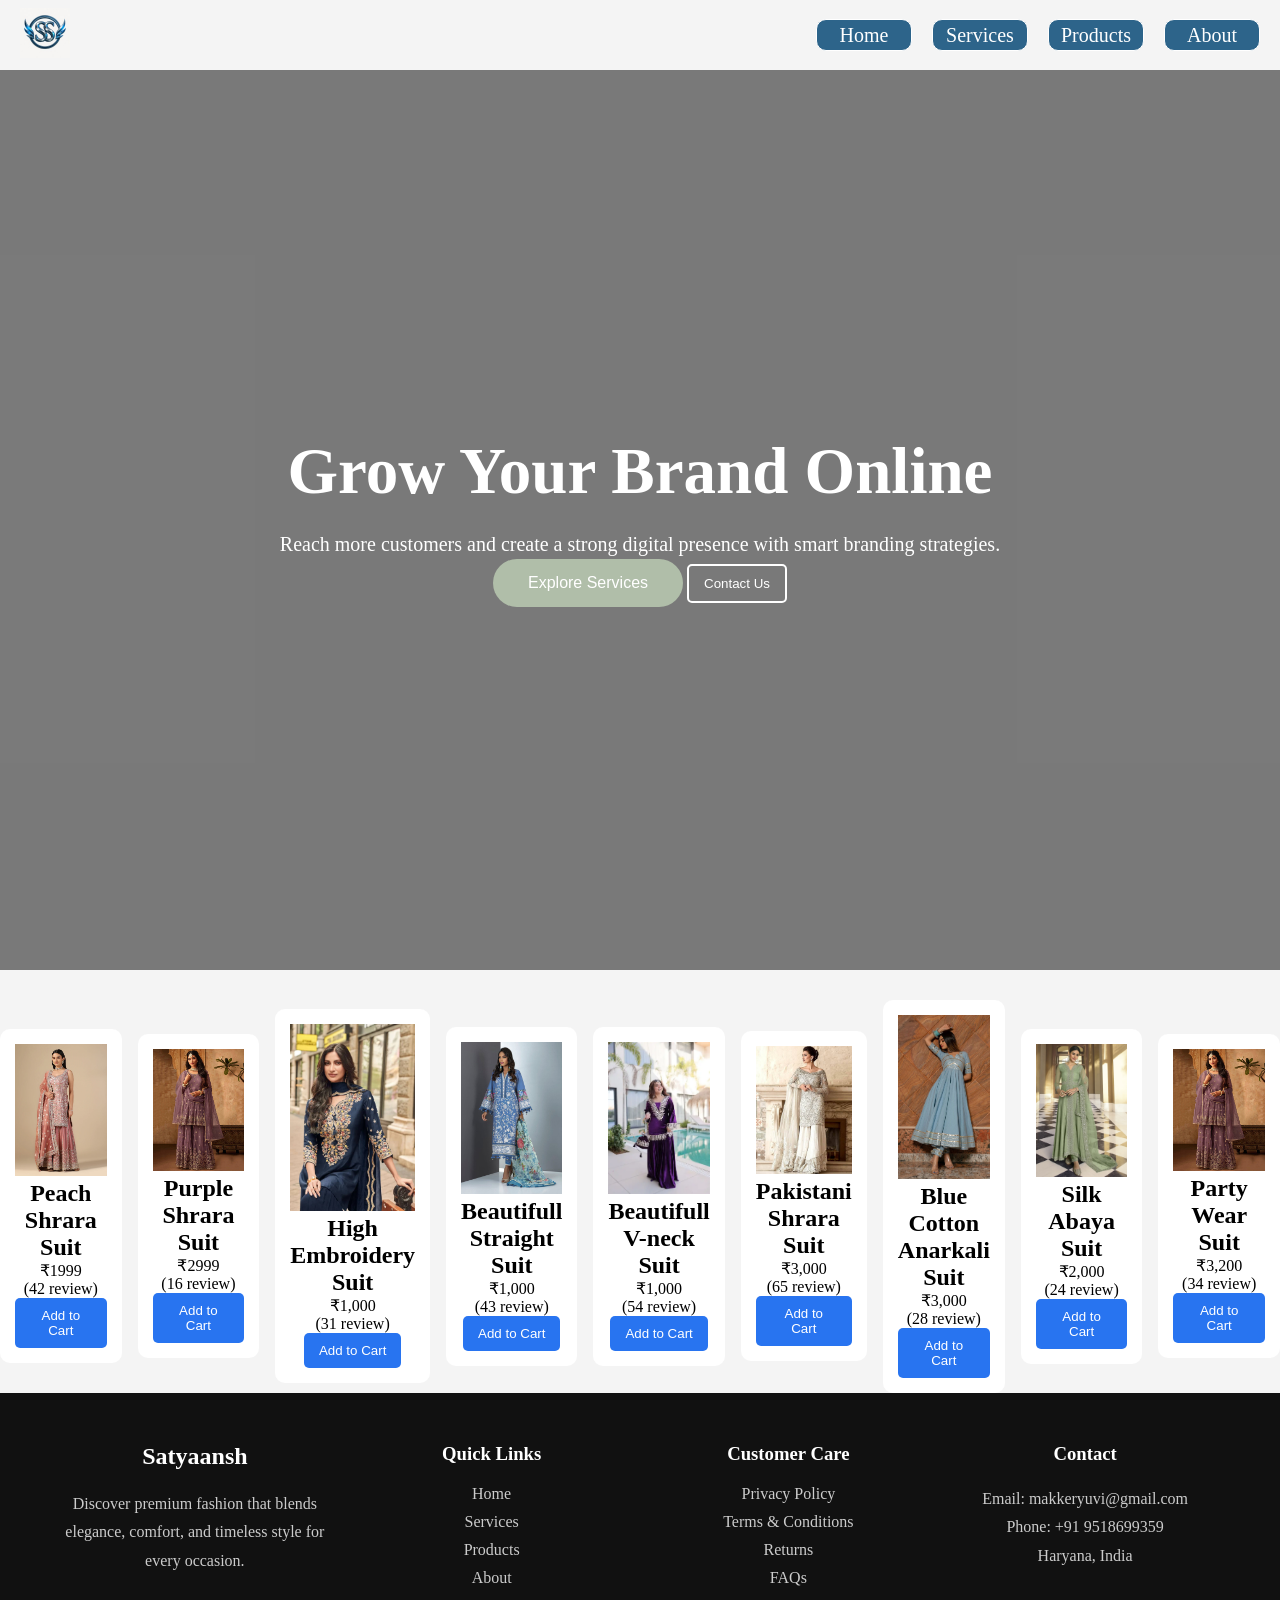
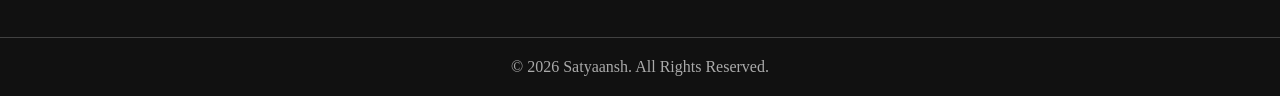
==== Assignment/index.html @ 68de64d3 "del suit" ====
<!DOCTYPE html>
<html lang="en">
<head>
    <meta charset="UTF-8">
    <meta name="viewport" content="width=device-width, initial-scale=1.0">
    <title>Document</title>
    <link rel="stylesheet" href="style.css">
</head>
<nav class="navbar">
        <div class="logo">
            <img src="logo.jfif" alt="logo image">
        </div>
        <div class="hamburger">≡</div>
        <ul class="nav-links">
            <li>Home</li>
            <li>Services</li>
            <li>Products</li>
            <li>About</li>
        </ul>
    </nav>
    <script>
        const hamburger=document.querySelector(".hamburger");
        const navLinks=document.querySelector(".nav-links");


        hamburger.addEventListener("click",()=>{navLinks.classList.toggle("active");
            
        })
    </script>
    <section class="hero">

    <!--Background video-->
    <video autoplay muted loop>
        <source src="video2.MP4" type="video/MP4">
    </video>

    <!--Overlay-->
    <div class="overlay"></div>

    <!--Content-->
    <div class="content">
        <h1>Grow Your Brand Online</h1>

        <p>
            Reach more customers and create a strong digital presence with smart branding strategies.

        </p>

        <div class="button">
            <button class="btn1">Explore Services</button>
            <button class="btn2">Contact Us</button>
        </div>
    </div>
</section>
 <div class="container">

        <div class="card">
            <img src="suit1.webp">
            <h2>Peach Shrara Suit</h2>
            <p>₹1999</p>
            <p>(42 review)</p>
            <button>Add to Cart</button>
        </div>

        <div class="card">
            <img src="suit2.jpg">
            <h2>Purple Shrara Suit</h2>
            <p>₹2999</p>
            <p>(16 review)</p>
            <button>Add to Cart</button>
        </div>

        <div class="card">
            <img src="suit3.jpeg">
            <h2>High Embroidery Suit</h2>
            <p>₹1,000</p>
            <p>(31 review)</p>
            <button>Add to Cart</button>
        </div>

        <div class="card">
            <img src="suit4.jpg">
            <h2>Beautifull Straight Suit</h2>
            <p>₹1,000</p>
            <p>(43 review)</p>
            <button>Add to Cart</button>
        </div>

        <div class="card">
            <img src="suit5.webp">
            <h2>Beautifull V-neck Suit
            </h2>
            <p>₹1,000</p>
            <p>(54 review)</p>
            <button>Add to Cart</button>
        </div>

        <div class="card">
            <img src="suit6.jpeg">
            <h2>Pakistani Shrara Suit
            </h2>
            <p>₹3,000</p>
            <p>(65 review)</p>
            <button>Add to Cart</button>
        </div>

        <div class="card">
            <img src="suit7.jpg">
            <h2>Blue Cotton Anarkali Suit
            </h2>
            <p>₹3,000</p>
            <p>(28 review)</p>
            <button>Add to Cart</button>
        </div>
    

        <div class="card">
            <img src="suit8.webp">
            <h2>Silk Abaya Suit
            </h2>
            <p>₹2,000</p>
            <p>(24 review)</p>
            <button>Add to Cart</button>
        </div>

        <div class="card">
            <img src="suit9.jpg">
            <h2>Party Wear Suit
            </h2>
            <p>₹3,200</p>
            <p>(34 review)</p>
            <button>Add to Cart</button>
        </div>

      
    </div>
    <!-- Footer -->
<footer class="footer">

    <div class="footer-container">

        <div class="footer-box">
            <h2>Satyaansh</h2>
            <p>
                Discover premium fashion that blends elegance,
                comfort, and timeless style for every occasion.
            </p>
        </div>

        <div class="footer-box">
            <h3>Quick Links</h3>
            <ul>
                <li><a href="#">Home</a></li>
                <li><a href="#">Services</a></li>
                <li><a href="#">Products</a></li>
                <li><a href="#">About</a></li>
            </ul>
        </div>
        

        <div class="footer-box">
            <h3>Customer Care</h3>
            <ul>
                <li><a href="#">Privacy Policy</a></li>
                <li><a href="#">Terms & Conditions</a></li>
                <li><a href="#">Returns</a></li>
                <li><a href="#">FAQs</a></li>
            </ul>
        </div>

        <div class="footer-box">
            <h3>Contact</h3>
            <p>Email: makkeryuvi@gmail.com</p>
            <p>Phone: +91 9518699359</p>
            <p>Haryana, India</p>
        </div>

    </div>

    <div class="footer-bottom">
        © 2026 Satyaansh. All Rights Reserved.
    </div>

</footer>
    
</body>
</html>
    
</body>
</html>
---- Assignment/style.css ----
*{
    margin: 0;
    padding: 0;
    box-sizing: border-box;
}

.logo{
    margin-right: 20px;
}

.logo img{
    width: 50px;
}

.nav-links{
    display: none;
}

.navbar{
    display:flex;
    justify-content: space-between;
    height: 60px;
    /*background-color: lightblue;*/
    align-items: center;
}

.hamburger{
    font-size: large;
    margin-right: 20px;
    cursor: pointer;
}

.nav-links.active{
    display: flex;
    flex-direction: column;
    list-style: none;
    position: absolute;
    top: 60px;
    left: 40vw;
    /*background-color: rgb(104, 184, 211);*/
    align-items: center;
    width: 100vw;
    font-size: 20px;
    gap: 1px;
}

.navlinks.active li:hover{
    color:rgb(45, 100, 138);
    font-size: 22px;
    cursor: pointer;
    border-radius: 10px;
    background-color: white;
    border: solid 1px rgb(45, 100, 138);
}

.nav-links li{
    width: 6rem;
    display: flex;
    justify-content: center;
    align-items: center;
    background-color: rgb(45, 100, 138);
    color: white;
    padding: 10px;
    border-radius: 10px;
    border: solid 1px white;




}

@media (min-width: 768px) {

    .hamburger {
        display: none;
    }

    .logo {
        margin-left: 20px;
    }

    .navbar {
        display: flex;
        justify-content: space-between;
        height: 70px;
    }

    .nav-links {
        height: 2rem;
        display: flex;
        list-style: none;
        gap: 30px;
        margin-right: 20px;
        cursor: pointer;
        font-size: 20px;
    }

    .nav-links li {
        display: flex;
        /* width: 10vw; */
        border-radius: 10px;
    }

    .nav-links li:hover {
        color: rgb(45, 100, 138);
        font-size: 22px;
        cursor: pointer;
        border-radius: 10px;
        background-color: white;
        border: solid 1px rgb(45, 100, 138);
    }
}


.nav-links.active {
    display: flex;
    flex-direction: column;
    position: absolute;
    top: 60px;
    right: 2vw;

    list-style: none;
}

@media(min-width:768px) {
    .hamburger {
        display: none;
    }

    .navbar {
        display: flex;
        justify-content: space-between;

    }

    .nav-links {
        display: flex;
        list-style: none;
        gap: 20px;

    }
}
*{
    margin: 0;
    padding: 0;
    box-sizing: border-box;
}
.hero {
    width: 100%;
    height: 100vh;

    display: flex;
    align-items: center;
    justify-content: center;

    position: relative;
    overflow: hidden;
}
.hero video{
    width: 100%;
    height: 100vh;
    object-fit: cover;

    position: absolute;
    top: 0;
    left: 0;
}
.overlay{
    width: 100%;
    height: 100vh;

    position: absolute;
    top: 0;
    left: 0;

    background: rgba(0,0,0,0.5);
}
.content{
    position: relative;
    color: white;
}
.content h1{
    font-size: 65px;
    margin-bottom: 20px;
}
.content p{
    font-size: 20px;
    line-height: 1.5;
}
.buttons{
    display: flex;
    justify-content: center;
    gap: 20px;
}

.btn1{
    padding: 15px 35px;
    border: none;
    border-radius: 50px;
    font-size: 16px;
    cursor: pointer;
    background: #b0bea9;
    color: white;
}

.btn2{
    background: transparent;
    border: 2px solid white;
}

body{
    background:#f4f4f4;
    text-align:center;
}


.container{
    display:flex;
    justify-content:center;
    gap:1rem;
    margin-top:30px;
    align-items:center;
    justify-content:center;
}

.card{
    background:white;
    padding:15px;
    border-radius:10px;
    width:250px;
}

.card img{
    width:100%;
}

button{
    background:#2874f0;
    color:white;
    border:none;
    padding:10px 15px;
    border-radius:5px;
}

button:hover{
    background:#0d5bdd;
}

.footer{
    background:#111;
    color:#fff;
    padding-top:50px;
}

.footer-container{
    width:90%;
    max-width:1200px;
    margin:auto;
    display:grid;
    grid-template-columns:repeat(auto-fit,minmax(220px,1fr));
    gap:35px;
}

.footer-box h2,
.footer-box h3{
    margin-bottom:20px;
}

.footer-box p{
    color:#ccc;
    line-height:1.8;
}

.footer-box ul{
    list-style:none;
}

.footer-box ul li{
    margin:10px 0;
}

.footer-box ul li a{
    text-decoration:none;
    color:#ccc;
    transition:.3s;
}

.footer-box ul li a:hover{
    color:#d46a6a;
}

.footer-bottom{
    margin-top:40px;
    padding:20px;
    text-align:center;
    border-top:1px solid rgba(255,255,255,.2);
    color:#aaa;
}
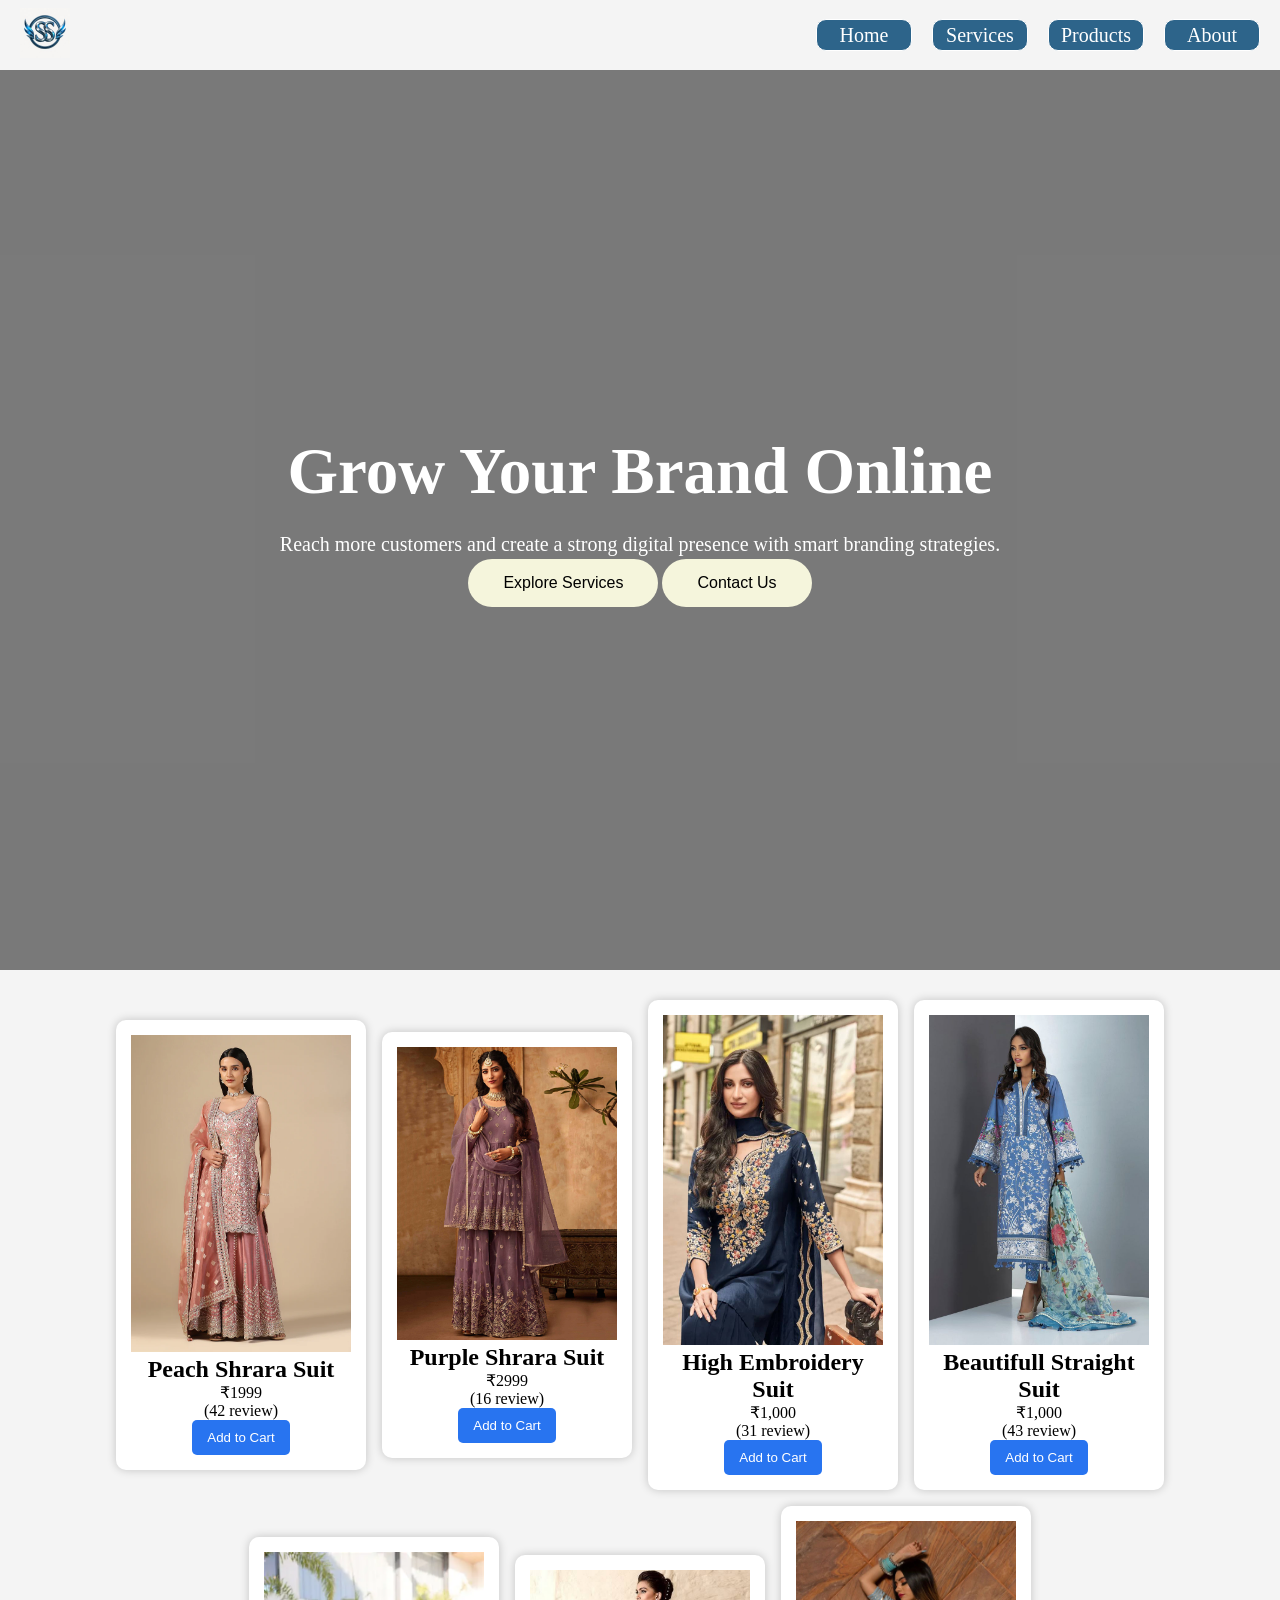
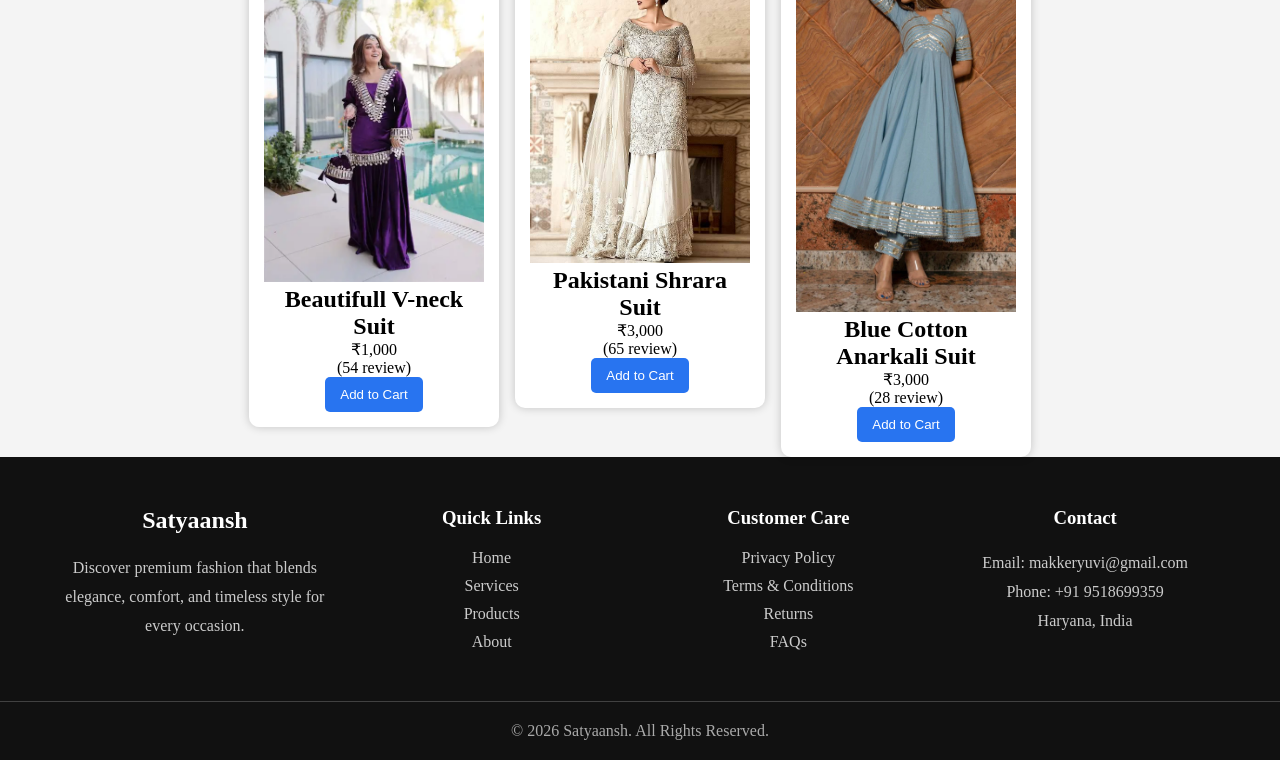
==== commit bf1a9821: "style changes" ====
--- a/Assignment/index.html
+++ b/Assignment/index.html
@@ -31,7 +31,7 @@
 
     <!--Background video-->
     <video autoplay muted loop>
-        <source src="video2.MP4" type="video/MP4">
+        <source src="video2.mp4" type="video/mp4">
     </video>
 
     <!--Overlay-->
@@ -48,7 +48,7 @@
 
         <div class="button">
             <button class="btn1">Explore Services</button>
-            <button class="btn2">Contact Us</button>
+            <button class="btn1">Contact Us</button>
         </div>
     </div>
 </section>
@@ -114,24 +114,7 @@
         </div>
     
 
-        <div class="card">
-            <img src="suit8.webp">
-            <h2>Silk Abaya Suit
-            </h2>
-            <p>₹2,000</p>
-            <p>(24 review)</p>
-            <button>Add to Cart</button>
-        </div>
-
-        <div class="card">
-            <img src="suit9.jpg">
-            <h2>Party Wear Suit
-            </h2>
-            <p>₹3,200</p>
-            <p>(34 review)</p>
-            <button>Add to Cart</button>
-        </div>
-
+        
       
     </div>
     <!-- Footer -->
--- a/Assignment/style.css
+++ b/Assignment/style.css
@@ -199,14 +199,10 @@
     border-radius: 50px;
     font-size: 16px;
     cursor: pointer;
-    background: #b0bea9;
-    color: white;
-}
-
-.btn2{
-    background: transparent;
-    border: 2px solid white;
-}
+    background: beige;
+    color: black;
+}
+
 
 body{
     background:#f4f4f4;
@@ -221,6 +217,7 @@
     margin-top:30px;
     align-items:center;
     justify-content:center;
+    flex-wrap:wrap;
 }
 
 .card{
@@ -228,6 +225,8 @@
     padding:15px;
     border-radius:10px;
     width:250px;
+    flex-wrap:wrap;
+    box-shadow:0 0 10px rgba(0,0,0,.2);
 }
 
 .card img{
@@ -243,7 +242,7 @@
 }
 
 button:hover{
-    background:#0d5bdd;
+    background: rgb(102, 102, 180);
 }
 
 .footer{
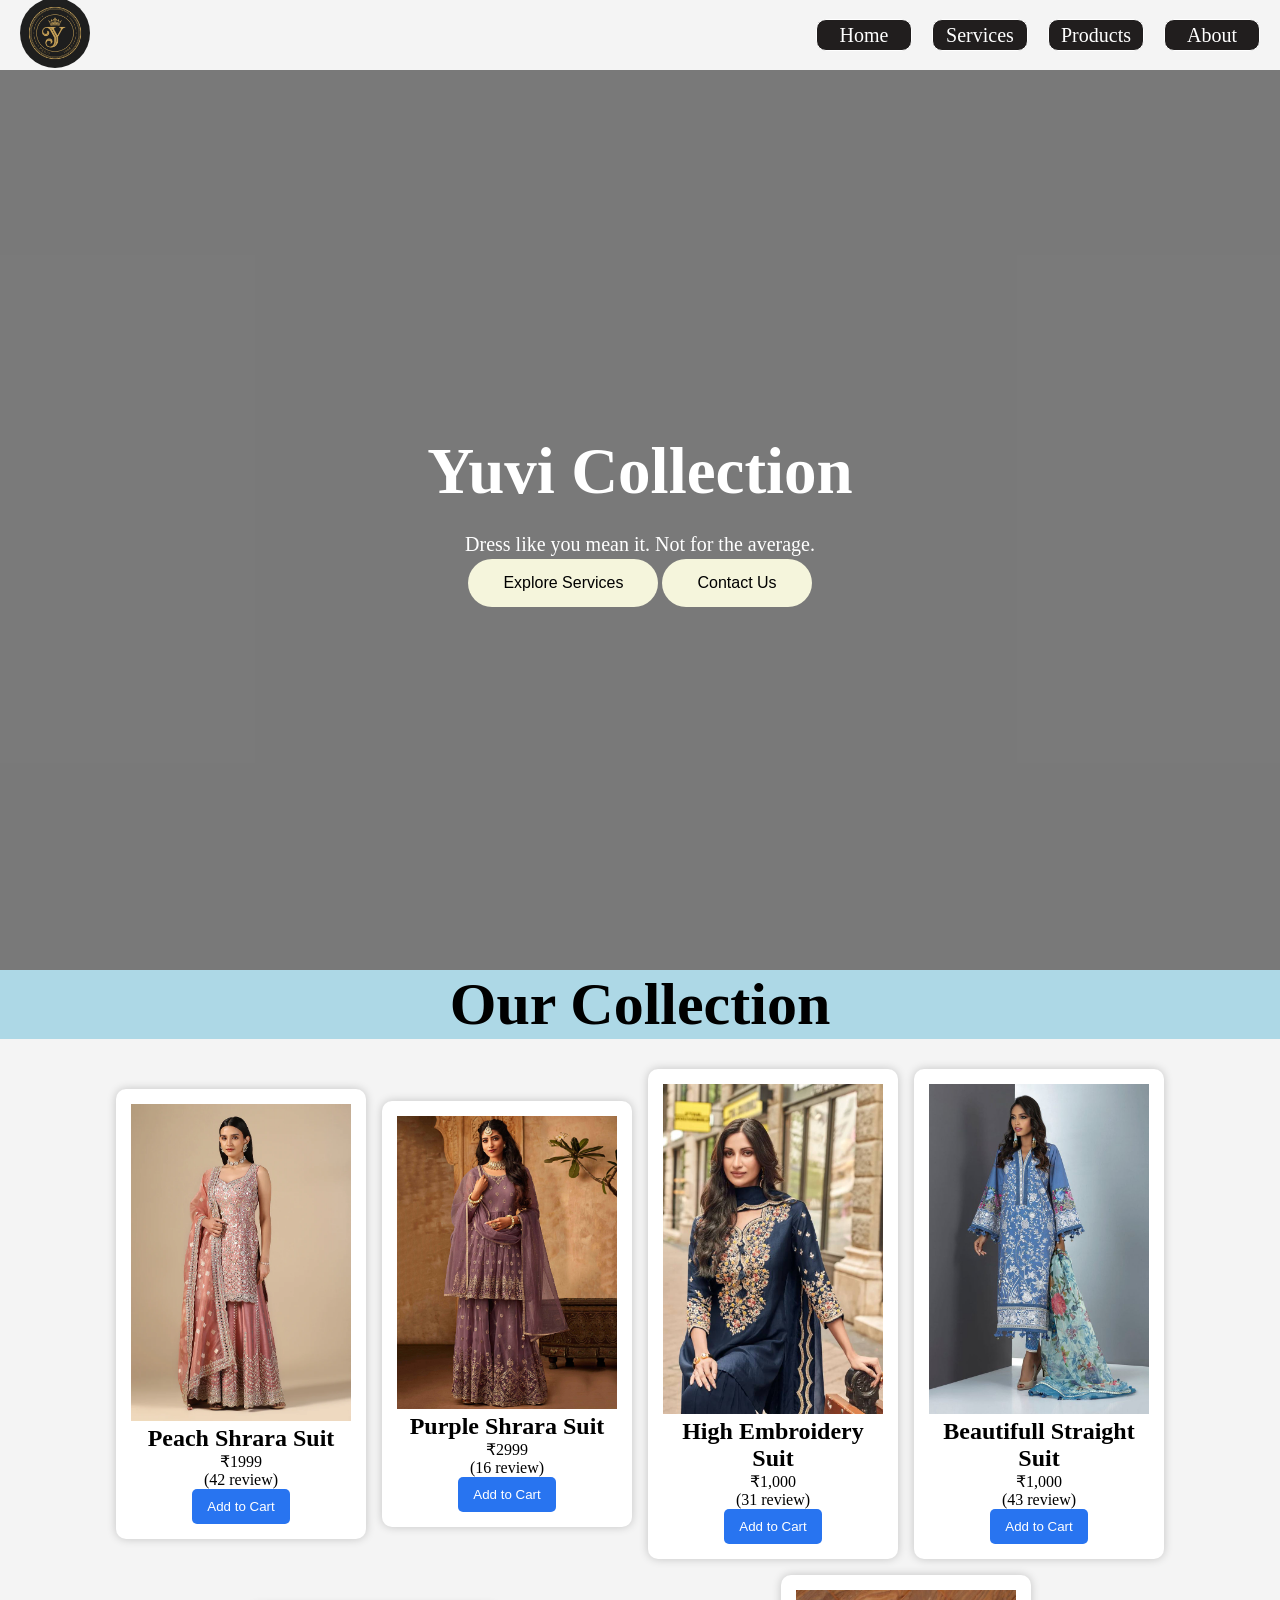
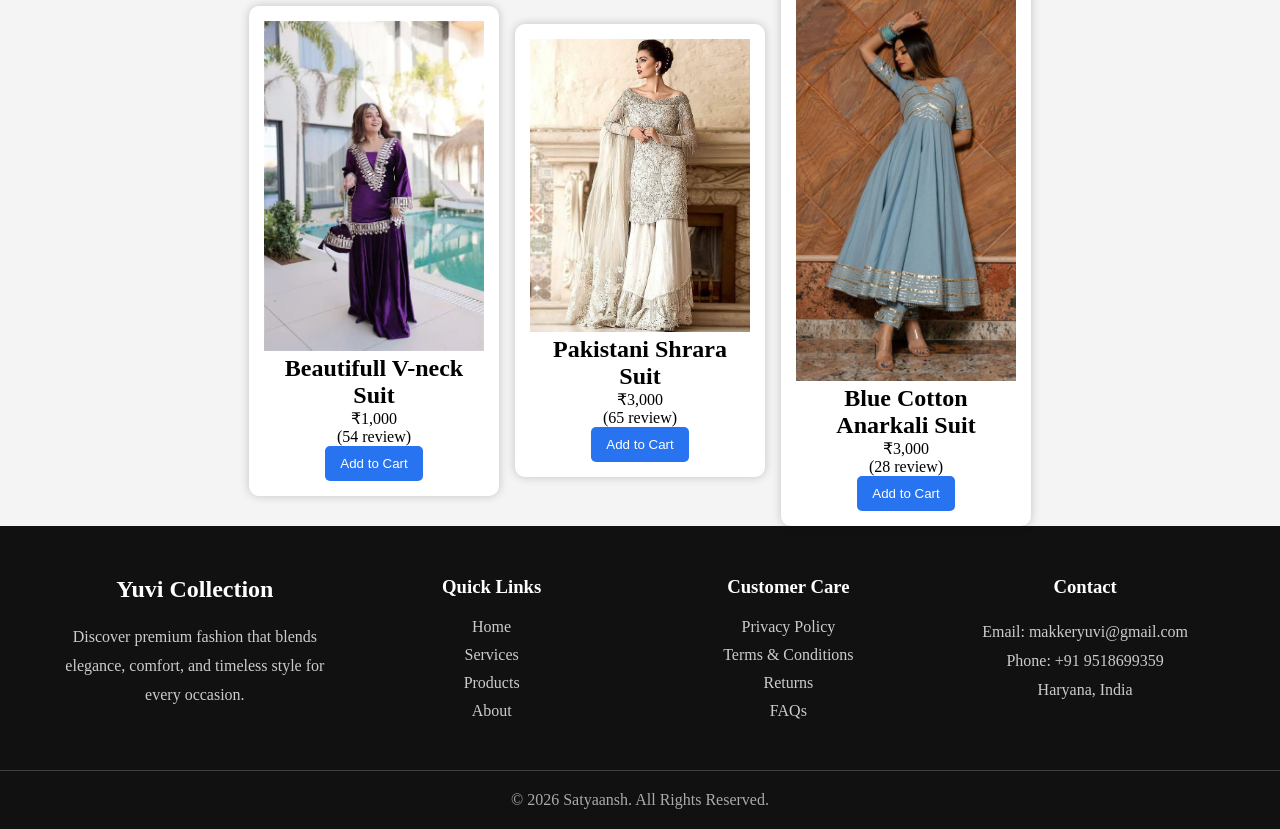
==== commit b7a6e6d8: "style chng" ====
--- a/Assignment/index.html
+++ b/Assignment/index.html
@@ -8,7 +8,7 @@
 </head>
 <nav class="navbar">
         <div class="logo">
-            <img src="logo.jfif" alt="logo image">
+            <img src="Luxury_logo_monogram_Y_crown_202607021055.jpeg" alt="logo image">
         </div>
         <div class="hamburger">≡</div>
         <ul class="nav-links">
@@ -39,10 +39,10 @@
 
     <!--Content-->
     <div class="content">
-        <h1>Grow Your Brand Online</h1>
+        <h1>Yuvi Collection</h1>
 
         <p>
-            Reach more customers and create a strong digital presence with smart branding strategies.
+            Dress like you mean it. Not for the average.
 
         </p>
 
@@ -52,6 +52,7 @@
         </div>
     </div>
 </section>
+<h1 class="heading">Our Collection</h1>
  <div class="container">
 
         <div class="card">
@@ -123,7 +124,7 @@
     <div class="footer-container">
 
         <div class="footer-box">
-            <h2>Satyaansh</h2>
+            <h2>Yuvi Collection</h2>
             <p>
                 Discover premium fashion that blends elegance,
                 comfort, and timeless style for every occasion.
--- a/Assignment/style.css
+++ b/Assignment/style.css
@@ -9,9 +9,13 @@
 }
 
 .logo img{
-    width: 50px;
-}
-
+    width: 70px;
+    border-radius: 50%;
+}
+.heading{
+    background-color:lightblue;
+    font-size :60px
+}
 .nav-links{
     display: none;
 }
@@ -45,11 +49,11 @@
 }
 
 .navlinks.active li:hover{
-    color:rgb(45, 100, 138);
+    color:brown;
     font-size: 22px;
     cursor: pointer;
     border-radius: 10px;
-    background-color: white;
+    background-color: grey;
     border: solid 1px rgb(45, 100, 138);
 }
 
@@ -58,7 +62,7 @@
     display: flex;
     justify-content: center;
     align-items: center;
-    background-color: rgb(45, 100, 138);
+    background-color: rgb(33, 30, 30);
     color: white;
     padding: 10px;
     border-radius: 10px;
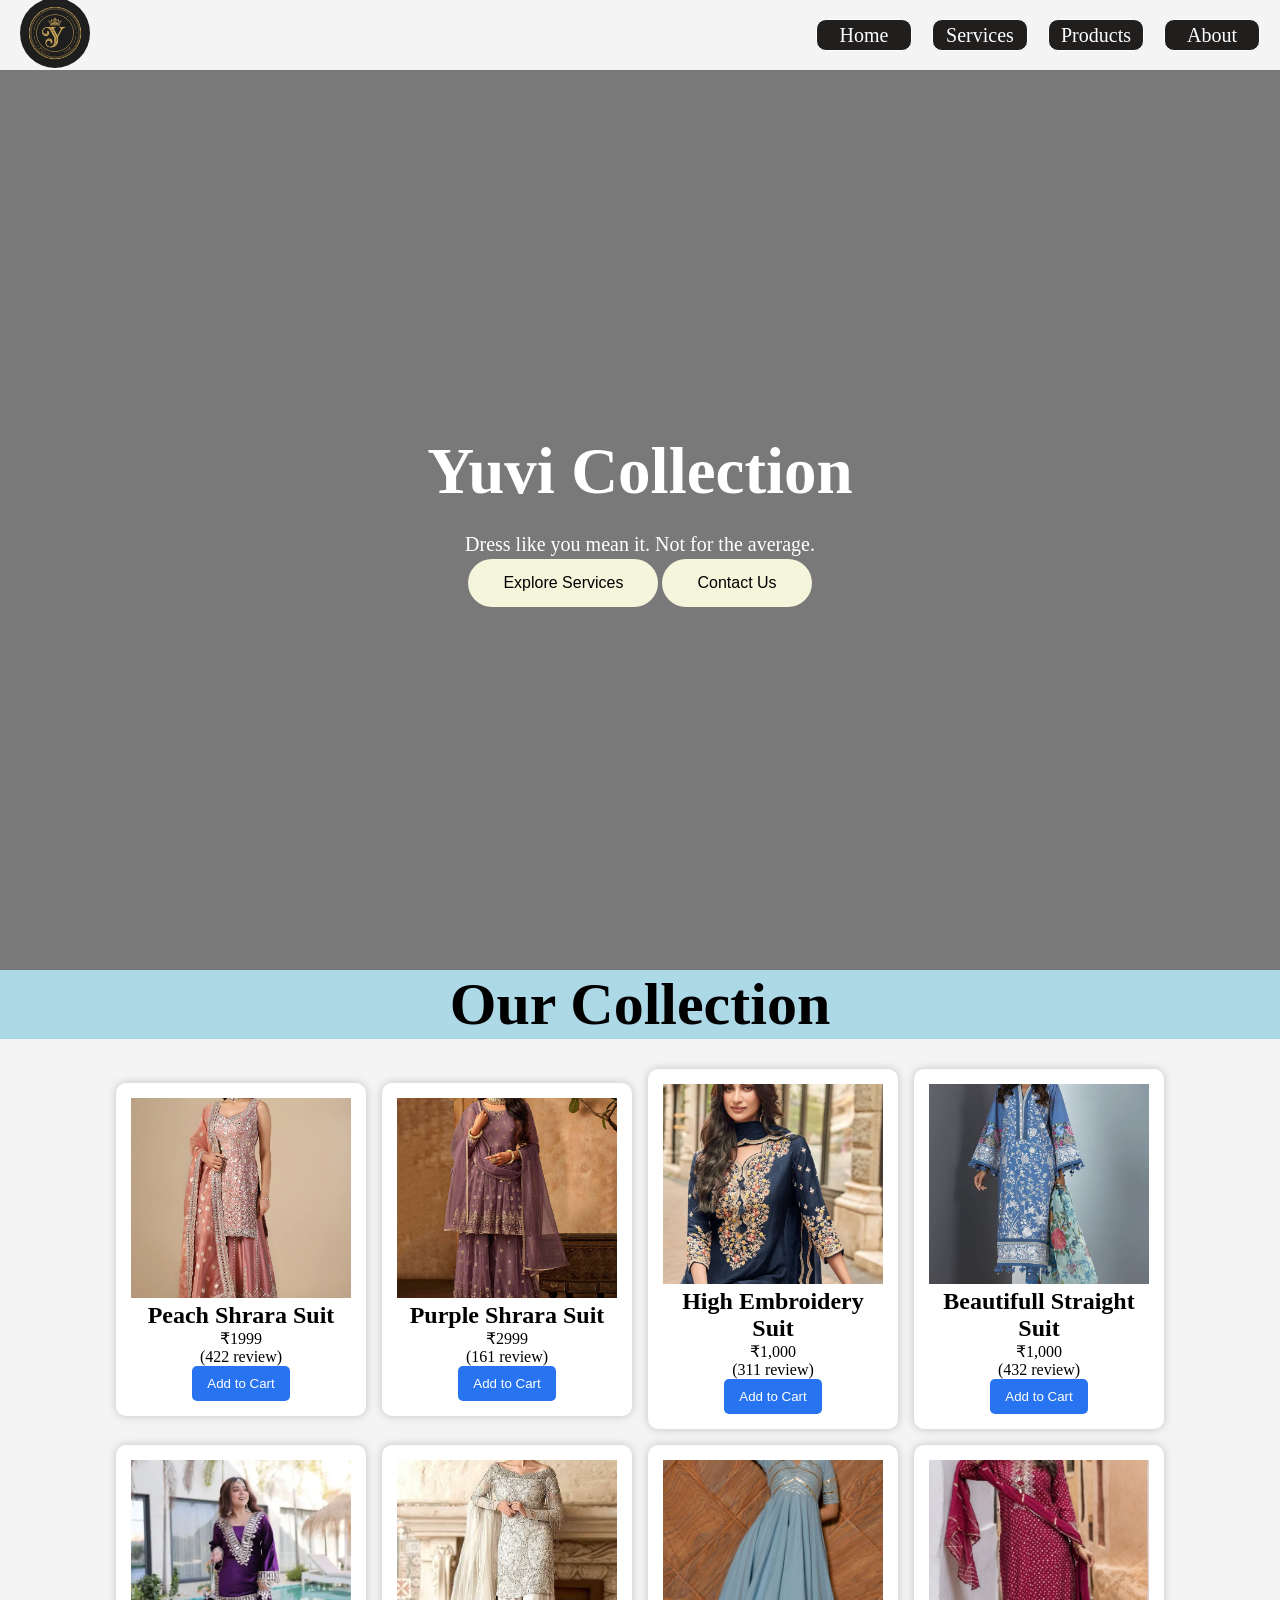
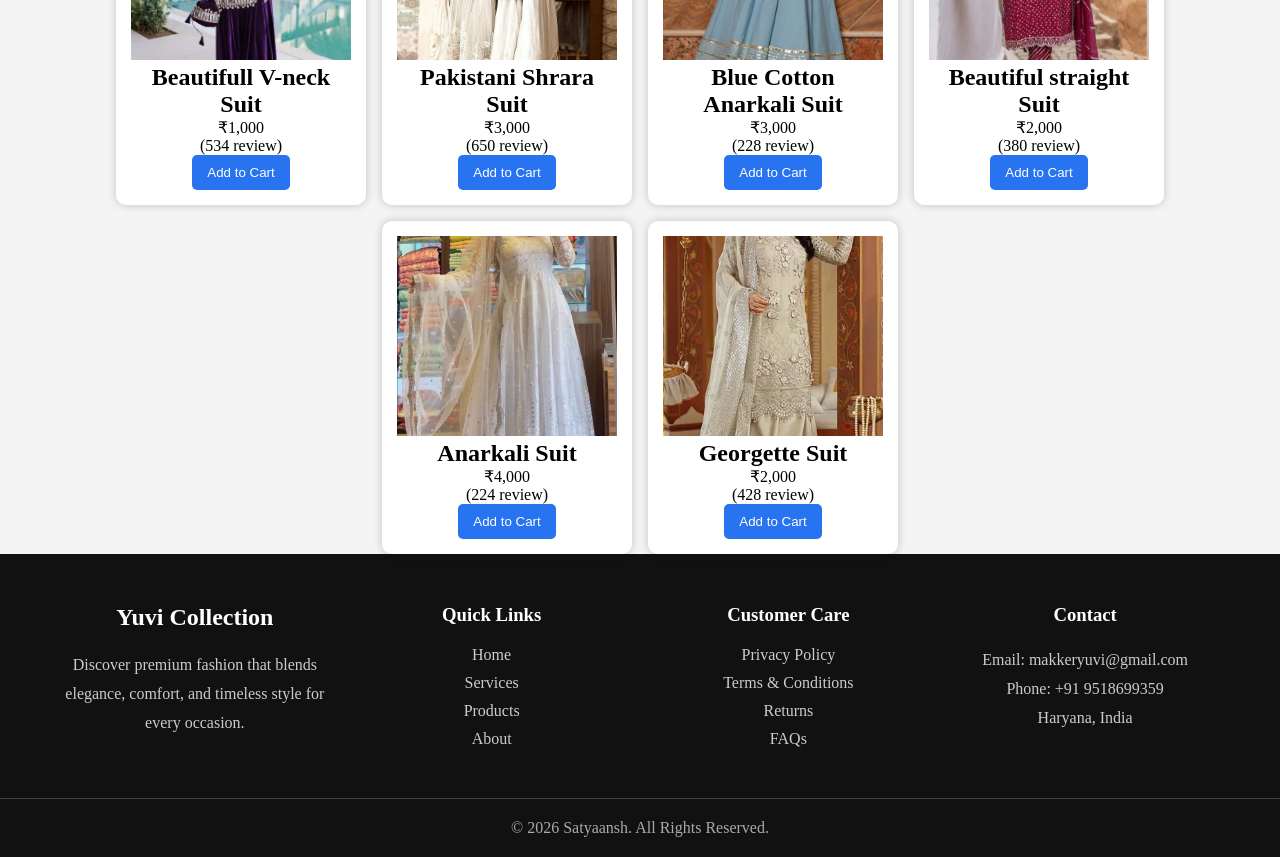
==== commit 45cfb5e7: "suit add" ====
--- a/Assignment/index.html
+++ b/Assignment/index.html
@@ -59,7 +59,7 @@
             <img src="suit1.webp">
             <h2>Peach Shrara Suit</h2>
             <p>₹1999</p>
-            <p>(42 review)</p>
+            <p>(422 review)</p>
             <button>Add to Cart</button>
         </div>
 
@@ -67,7 +67,7 @@
             <img src="suit2.jpg">
             <h2>Purple Shrara Suit</h2>
             <p>₹2999</p>
-            <p>(16 review)</p>
+            <p>(161 review)</p>
             <button>Add to Cart</button>
         </div>
 
@@ -75,7 +75,7 @@
             <img src="suit3.jpeg">
             <h2>High Embroidery Suit</h2>
             <p>₹1,000</p>
-            <p>(31 review)</p>
+            <p>(311 review)</p>
             <button>Add to Cart</button>
         </div>
 
@@ -83,7 +83,7 @@
             <img src="suit4.jpg">
             <h2>Beautifull Straight Suit</h2>
             <p>₹1,000</p>
-            <p>(43 review)</p>
+            <p>(432 review)</p>
             <button>Add to Cart</button>
         </div>
 
@@ -92,7 +92,7 @@
             <h2>Beautifull V-neck Suit
             </h2>
             <p>₹1,000</p>
-            <p>(54 review)</p>
+            <p>(534 review)</p>
             <button>Add to Cart</button>
         </div>
 
@@ -101,7 +101,7 @@
             <h2>Pakistani Shrara Suit
             </h2>
             <p>₹3,000</p>
-            <p>(65 review)</p>
+            <p>(650 review)</p>
             <button>Add to Cart</button>
         </div>
 
@@ -110,11 +110,36 @@
             <h2>Blue Cotton Anarkali Suit
             </h2>
             <p>₹3,000</p>
-            <p>(28 review)</p>
+            <p>(228 review)</p>
             <button>Add to Cart</button>
         </div>
-    
 
+        <div class="card">
+            <img src="suit8.webp">
+            <h2>Beautiful straight Suit
+            </h2>
+            <p>₹2,000</p>
+            <p>(380 review)</p>
+            <button>Add to Cart</button>
+        </div>
+
+        <div class="card">
+            <img src="suit9.jpg">
+            <h2>Anarkali Suit
+            </h2>
+            <p>₹4,000</p>
+            <p>(224 review)</p>
+            <button>Add to Cart</button>
+        </div>
+
+        <div class="card">
+            <img src="suit10.webp">
+            <h2>Georgette Suit
+            </h2>
+            <p>₹2,000</p>
+            <p>(428 review)</p>
+            <button>Add to Cart</button>
+        </div>
         
       
     </div>
--- a/Assignment/style.css
+++ b/Assignment/style.css
@@ -235,6 +235,8 @@
 
 .card img{
     width:100%;
+    height:200px;
+    object-fit:cover;
 }
 
 button{
